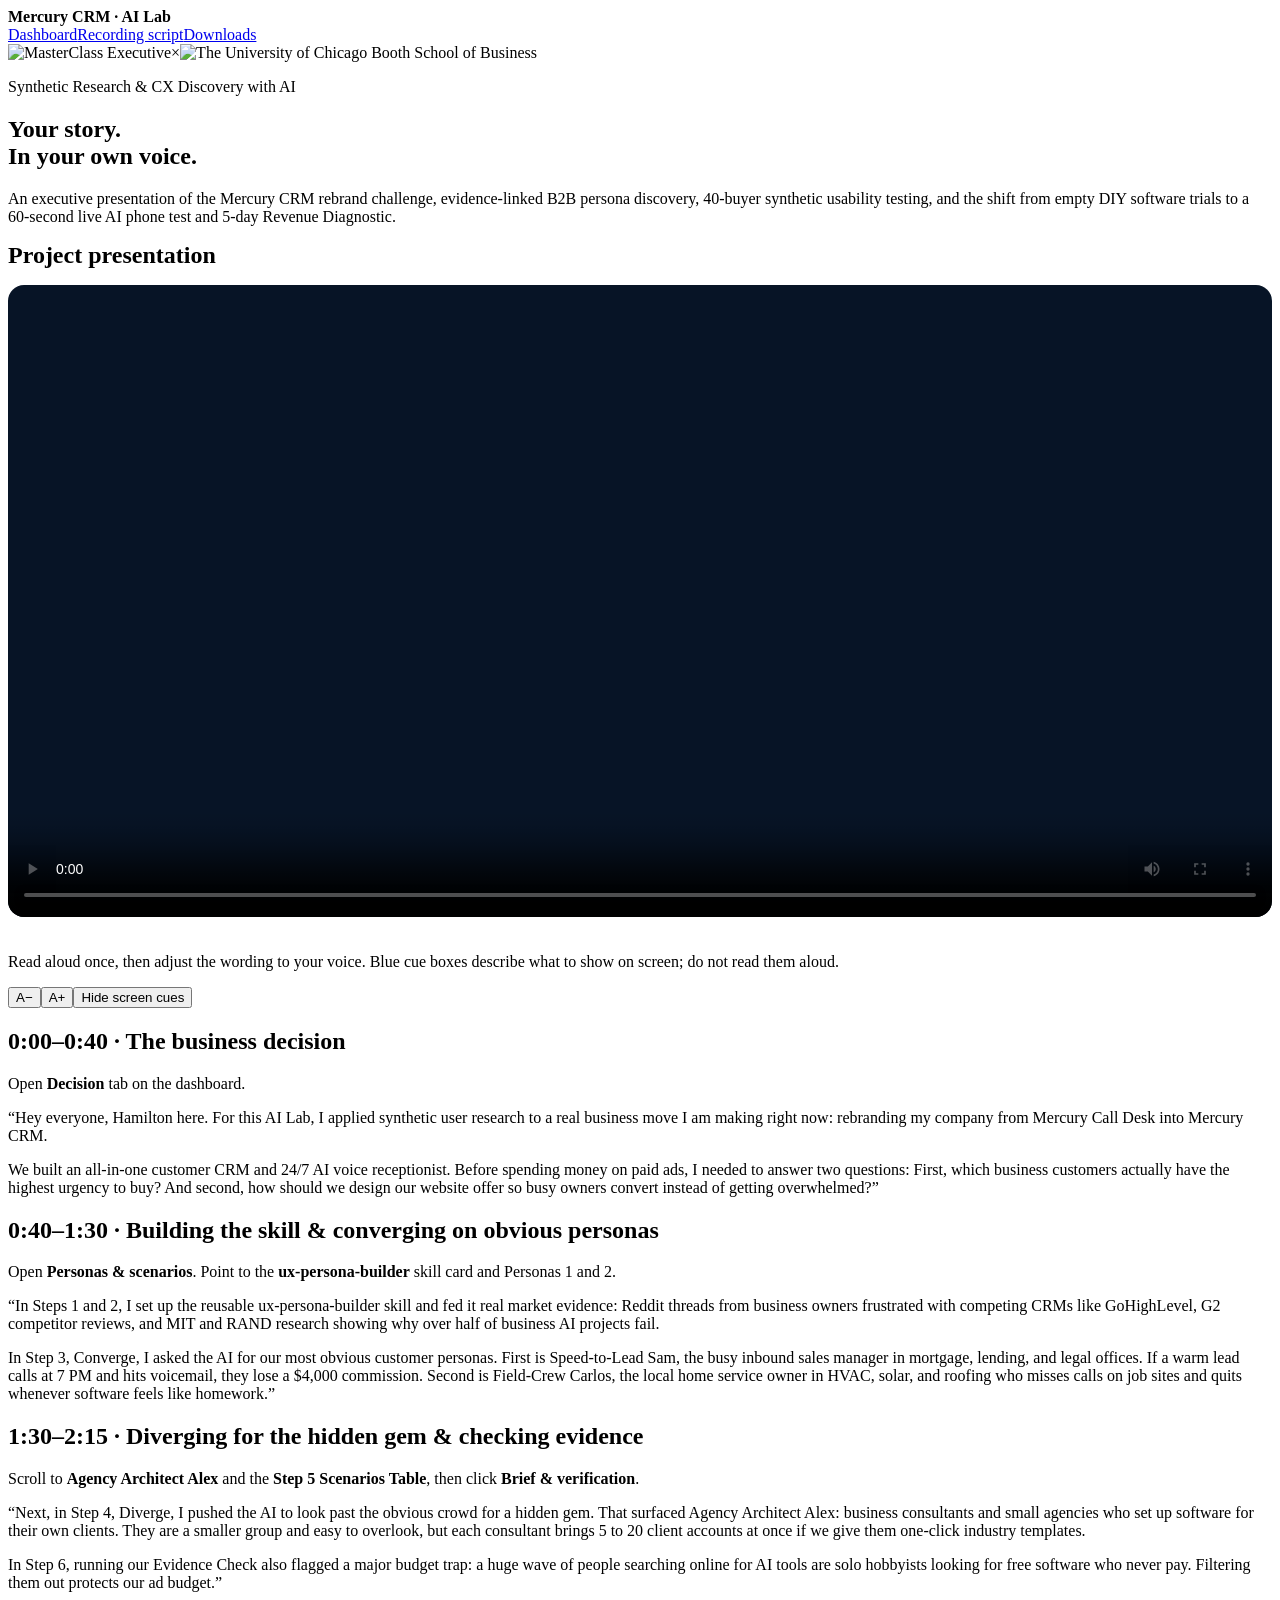
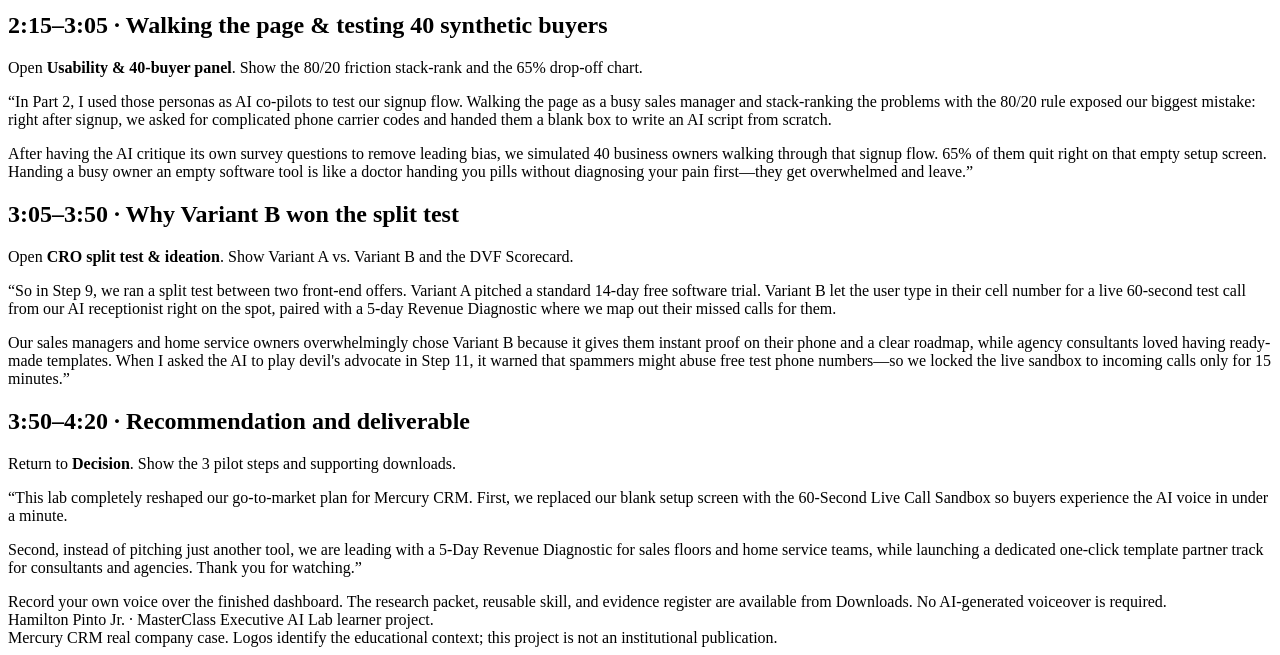
==== public/script/index.html @ 0a56a757 "feat: add interactive teleprompter recording script reader" ====
<!doctype html><html lang="en"><head><meta charset="utf-8"><meta name="viewport" content="width=device-width,initial-scale=1"><meta name="theme-color" content="#071426"><title>Recording script | Mercury CRM · AI Lab</title><meta name="description" content="Mercury CRM AI Lab project: evidence-linked B2B personas, 40-buyer synthetic usability test, CRO split test, and recording script."><link rel="stylesheet" href="/project.css"></head><body>
<header class="top"><div class="nav"><strong>Mercury CRM · AI Lab</strong><nav aria-label="Project navigation"><a href="/?tab=decision">Dashboard</a><a href="/script/">Recording script</a><a href="/downloads/">Downloads</a></nav></div></header>
<section class="hero"><div class="hero-in"><div class="logos"><img src="/brand/masterclass-executive.png" alt="MasterClass Executive"><span aria-hidden="true">×</span><img src="/brand/chicago-booth.png" alt="The University of Chicago Booth School of Business"></div><p class="eyebrow">Synthetic Research &amp; CX Discovery with AI</p><h1>Your story.<br><span class="gradient">In your own voice.</span></h1><p>An executive presentation of the Mercury CRM rebrand challenge, evidence-linked B2B persona discovery, 40-buyer synthetic usability testing, and the shift from empty DIY software trials to a 60-second live AI phone test and 5-day Revenue Diagnostic.</p></div><div class="blocks" aria-hidden="true"></div></section>
<main class="content reader">
<section class="presentation" aria-labelledby="presentation-title" style="margin-bottom:36px"><h2 id="presentation-title" style="font-size:24px;margin:0 0 16px">Project presentation</h2><video controls playsinline preload="metadata" poster="/media/mercury-cx-discovery-poster.jpg" aria-label="Hamilton Pinto Jr. presents the Mercury CRM Synthetic Research and CX Discovery project" style="display:block;width:100%;height:auto;background:#071426;border-radius:16px"><source src="/media/mercury-cx-discovery-presentation.mp4" type="video/mp4">Your browser does not support embedded video. <a href="/media/mercury-cx-discovery-presentation.mp4">Watch the project presentation</a>.</video></section>
<p class="intro">Read aloud once, then adjust the wording to your voice. Blue cue boxes describe what to show on screen; do not read them aloud.</p>
<div class="toolbar" aria-label="Reading controls"><button class="button" id="smaller" aria-label="Smaller script text">A−</button><button class="button" id="larger" aria-label="Larger script text">A+</button><button class="button" id="cues" aria-pressed="false">Hide screen cues</button></div>

<section class="script-section" id="part-1">
  <h2>0:00–0:40 · The business decision</h2>
  <div class="cue">Open <strong>Decision</strong> tab on the dashboard.</div>
  <p class="spoken">“Hey everyone, Hamilton here. For this AI Lab, I applied synthetic user research to a real business move I am making right now: rebranding my company from Mercury Call Desk into Mercury CRM.</p>
  <p class="spoken">We built an all-in-one customer CRM and 24/7 AI voice receptionist. Before spending money on paid ads, I needed to answer two questions: First, which business customers actually have the highest urgency to buy? And second, how should we design our website offer so busy owners convert instead of getting overwhelmed?”</p>
</section>

<section class="script-section" id="part-2">
  <h2>0:40–1:30 · Building the skill &amp; converging on obvious personas</h2>
  <div class="cue">Open <strong>Personas &amp; scenarios</strong>. Point to the <strong>ux-persona-builder</strong> skill card and Personas 1 and 2.</div>
  <p class="spoken">“In Steps 1 and 2, I set up the reusable ux-persona-builder skill and fed it real market evidence: Reddit threads from business owners frustrated with competing CRMs like GoHighLevel, G2 competitor reviews, and MIT and RAND research showing why over half of business AI projects fail.</p>
  <p class="spoken">In Step 3, Converge, I asked the AI for our most obvious customer personas. First is Speed-to-Lead Sam, the busy inbound sales manager in mortgage, lending, and legal offices. If a warm lead calls at 7 PM and hits voicemail, they lose a $4,000 commission. Second is Field-Crew Carlos, the local home service owner in HVAC, solar, and roofing who misses calls on job sites and quits whenever software feels like homework.”</p>
</section>

<section class="script-section" id="part-3">
  <h2>1:30–2:15 · Diverging for the hidden gem &amp; checking evidence</h2>
  <div class="cue">Scroll to <strong>Agency Architect Alex</strong> and the <strong>Step 5 Scenarios Table</strong>, then click <strong>Brief &amp; verification</strong>.</div>
  <p class="spoken">“Next, in Step 4, Diverge, I pushed the AI to look past the obvious crowd for a hidden gem. That surfaced Agency Architect Alex: business consultants and small agencies who set up software for their own clients. They are a smaller group and easy to overlook, but each consultant brings 5 to 20 client accounts at once if we give them one-click industry templates.</p>
  <p class="spoken">In Step 6, running our Evidence Check also flagged a major budget trap: a huge wave of people searching online for AI tools are solo hobbyists looking for free software who never pay. Filtering them out protects our ad budget.”</p>
</section>

<section class="script-section" id="part-4">
  <h2>2:15–3:05 · Walking the page &amp; testing 40 synthetic buyers</h2>
  <div class="cue">Open <strong>Usability &amp; 40-buyer panel</strong>. Show the 80/20 friction stack-rank and the 65% drop-off chart.</div>
  <p class="spoken">“In Part 2, I used those personas as AI co-pilots to test our signup flow. Walking the page as a busy sales manager and stack-ranking the problems with the 80/20 rule exposed our biggest mistake: right after signup, we asked for complicated phone carrier codes and handed them a blank box to write an AI script from scratch.</p>
  <p class="spoken">After having the AI critique its own survey questions to remove leading bias, we simulated 40 business owners walking through that signup flow. 65% of them quit right on that empty setup screen. Handing a busy owner an empty software tool is like a doctor handing you pills without diagnosing your pain first—they get overwhelmed and leave.”</p>
</section>

<section class="script-section" id="part-5">
  <h2>3:05–3:50 · Why Variant B won the split test</h2>
  <div class="cue">Open <strong>CRO split test &amp; ideation</strong>. Show Variant A vs. Variant B and the DVF Scorecard.</div>
  <p class="spoken">“So in Step 9, we ran a split test between two front-end offers. Variant A pitched a standard 14-day free software trial. Variant B let the user type in their cell number for a live 60-second test call from our AI receptionist right on the spot, paired with a 5-day Revenue Diagnostic where we map out their missed calls for them.</p>
  <p class="spoken">Our sales managers and home service owners overwhelmingly chose Variant B because it gives them instant proof on their phone and a clear roadmap, while agency consultants loved having ready-made templates. When I asked the AI to play devil's advocate in Step 11, it warned that spammers might abuse free test phone numbers—so we locked the live sandbox to incoming calls only for 15 minutes.”</p>
</section>

<section class="script-section" id="part-6">
  <h2>3:50–4:20 · Recommendation and deliverable</h2>
  <div class="cue">Return to <strong>Decision</strong>. Show the 3 pilot steps and supporting downloads.</div>
  <p class="spoken">“This lab completely reshaped our go-to-market plan for Mercury CRM. First, we replaced our blank setup screen with the 60-Second Live Call Sandbox so buyers experience the AI voice in under a minute.</p>
  <p class="spoken">Second, instead of pitching just another tool, we are leading with a 5-Day Revenue Diagnostic for sales floors and home service teams, while launching a dedicated one-click template partner track for consultants and agencies. Thank you for watching.”</p>
</section>

<div class="note">Record your own voice over the finished dashboard. The research packet, reusable skill, and evidence register are available from Downloads. No AI-generated voiceover is required.</div>
</main>
<script>let size=22;document.getElementById('larger').onclick=()=>{size=Math.min(34,size+2);document.documentElement.style.setProperty('--read-size',size+'px')};document.getElementById('smaller').onclick=()=>{size=Math.max(16,size-2);document.documentElement.style.setProperty('--read-size',size+'px')};document.getElementById('cues').onclick=e=>{const hidden=document.body.classList.toggle('hide-cues');e.currentTarget.textContent=hidden?'Show screen cues':'Hide screen cues';e.currentTarget.setAttribute('aria-pressed',hidden)};</script>
<footer class="footer">Hamilton Pinto Jr. · MasterClass Executive AI Lab learner project.<br>Mercury CRM real company case. Logos identify the educational context; this project is not an institutional publication.</footer>
</body></html>
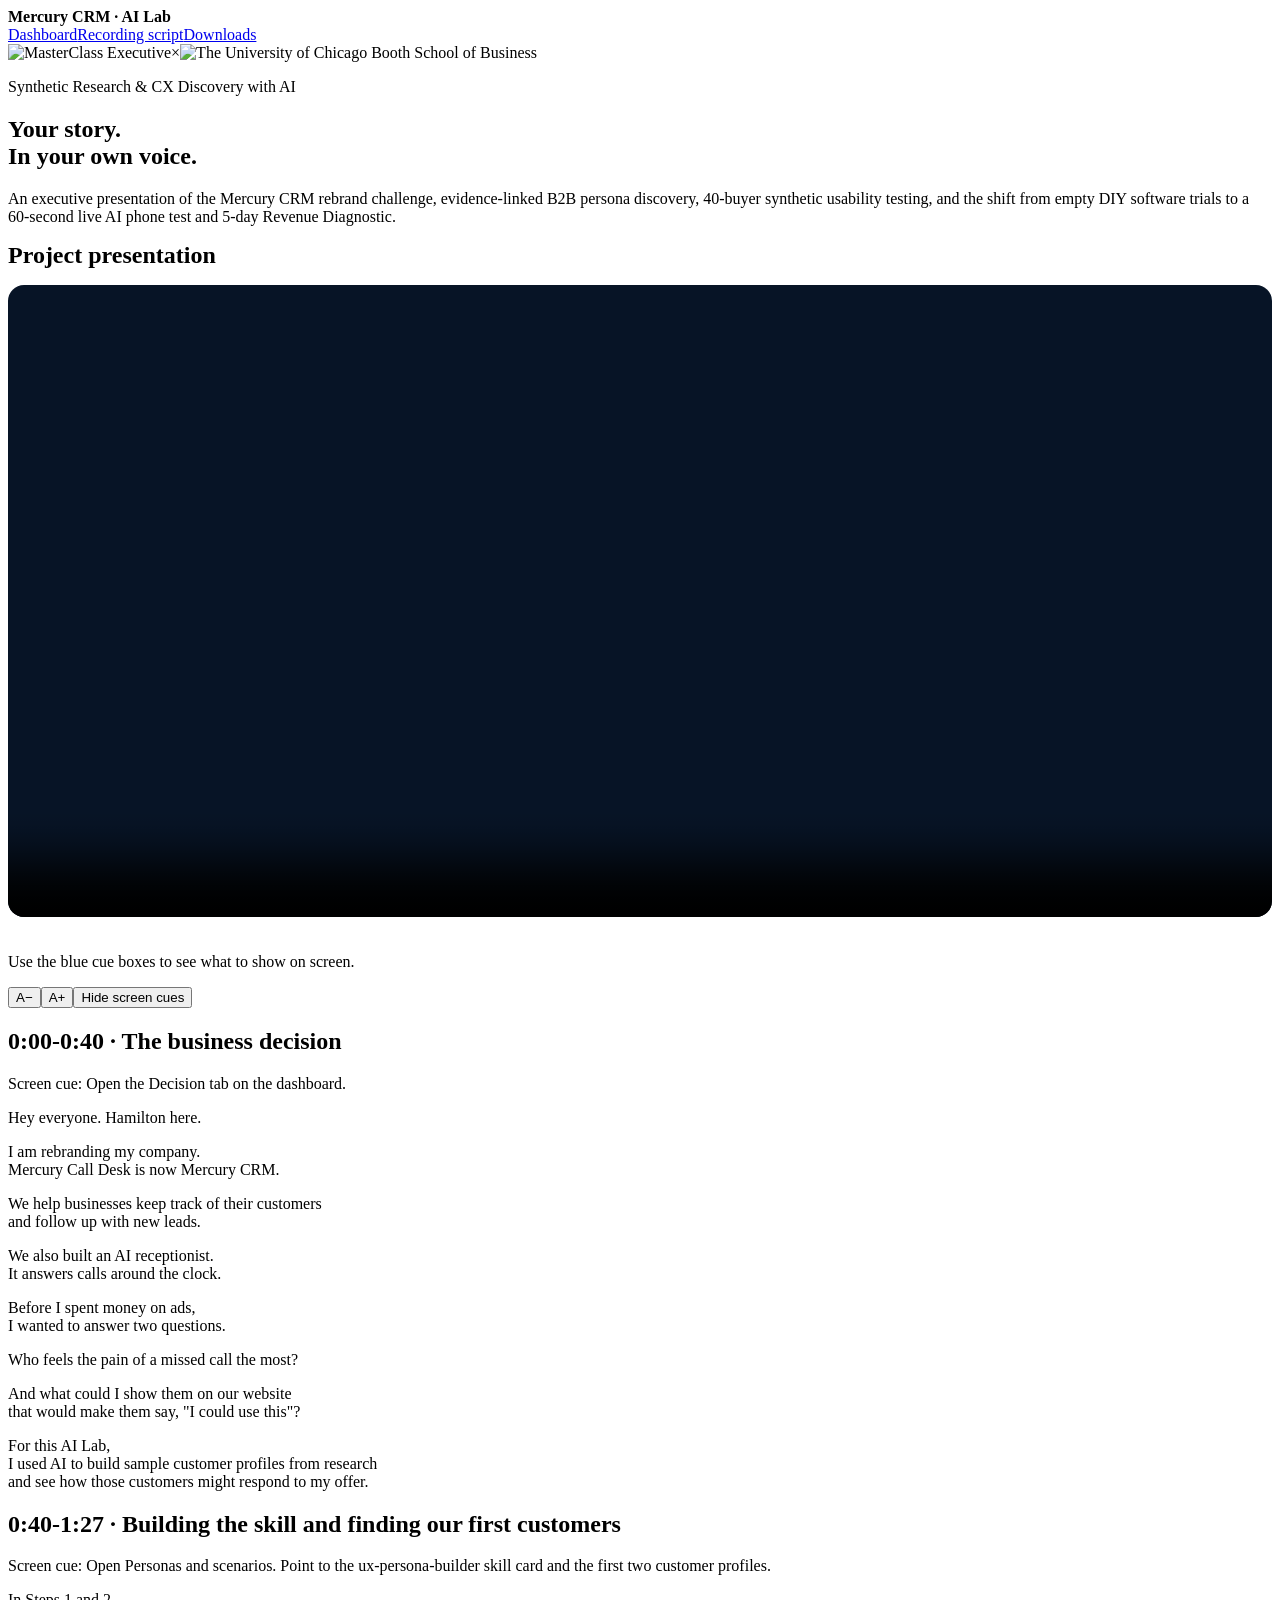
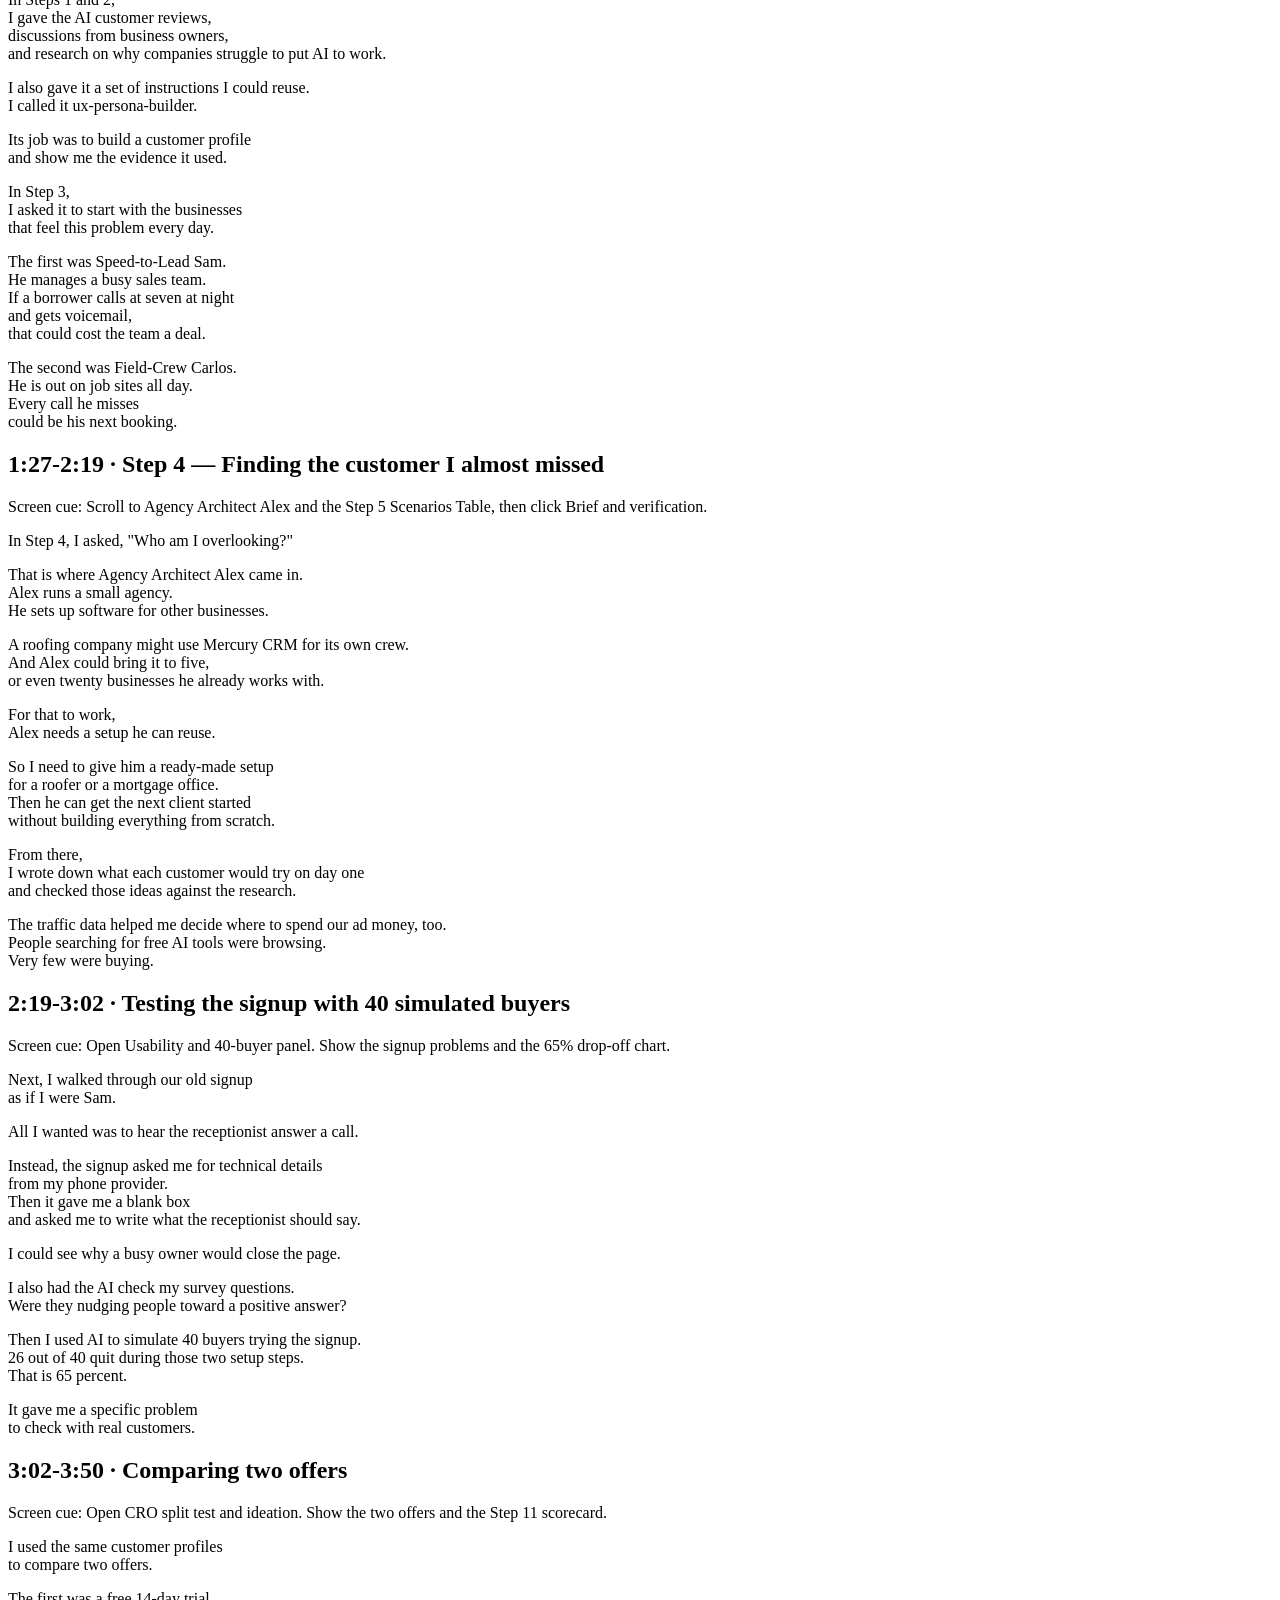
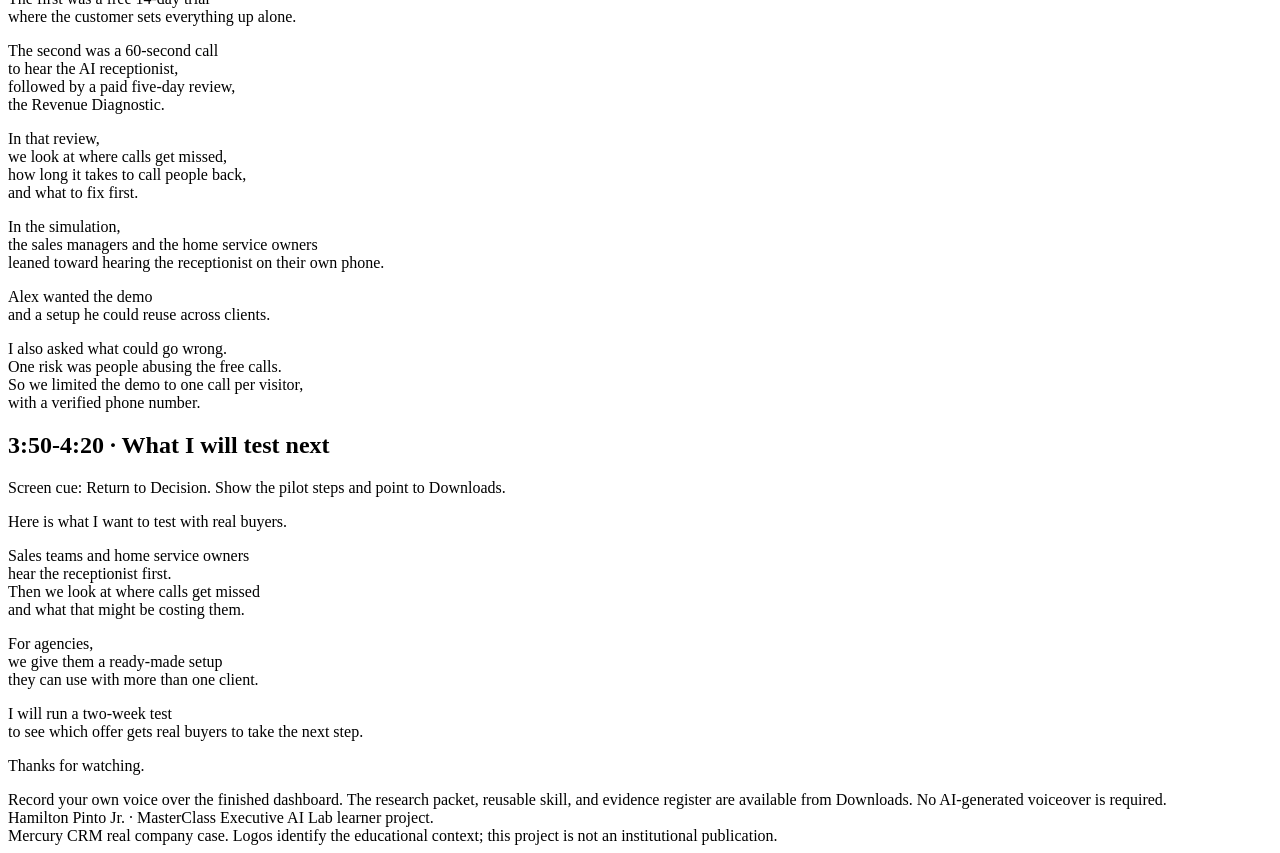
==== commit a962027a: "Use the final recording script verbatim" ====
--- a/public/script/index.html
+++ b/public/script/index.html
@@ -3,49 +3,138 @@
 <section class="hero"><div class="hero-in"><div class="logos"><img src="/brand/masterclass-executive.png" alt="MasterClass Executive"><span aria-hidden="true">×</span><img src="/brand/chicago-booth.png" alt="The University of Chicago Booth School of Business"></div><p class="eyebrow">Synthetic Research &amp; CX Discovery with AI</p><h1>Your story.<br><span class="gradient">In your own voice.</span></h1><p>An executive presentation of the Mercury CRM rebrand challenge, evidence-linked B2B persona discovery, 40-buyer synthetic usability testing, and the shift from empty DIY software trials to a 60-second live AI phone test and 5-day Revenue Diagnostic.</p></div><div class="blocks" aria-hidden="true"></div></section>
 <main class="content reader">
 <section class="presentation" aria-labelledby="presentation-title" style="margin-bottom:36px"><h2 id="presentation-title" style="font-size:24px;margin:0 0 16px">Project presentation</h2><video controls playsinline preload="metadata" poster="/media/mercury-cx-discovery-poster.jpg" aria-label="Hamilton Pinto Jr. presents the Mercury CRM Synthetic Research and CX Discovery project" style="display:block;width:100%;height:auto;background:#071426;border-radius:16px"><source src="/media/mercury-cx-discovery-presentation.mp4" type="video/mp4">Your browser does not support embedded video. <a href="/media/mercury-cx-discovery-presentation.mp4">Watch the project presentation</a>.</video></section>
-<p class="intro">Read aloud once, then adjust the wording to your voice. Blue cue boxes describe what to show on screen; do not read them aloud.</p>
+<p class="intro">Use the blue cue boxes to see what to show on screen.</p>
 <div class="toolbar" aria-label="Reading controls"><button class="button" id="smaller" aria-label="Smaller script text">A−</button><button class="button" id="larger" aria-label="Larger script text">A+</button><button class="button" id="cues" aria-pressed="false">Hide screen cues</button></div>
 
 <section class="script-section" id="part-1">
-  <h2>0:00–0:40 · The business decision</h2>
-  <div class="cue">Open <strong>Decision</strong> tab on the dashboard.</div>
-  <p class="spoken">“Hey everyone, Hamilton here. For this AI Lab, I applied synthetic user research to a real business move I am making right now: rebranding my company from Mercury Call Desk into Mercury CRM.</p>
-  <p class="spoken">We built an all-in-one customer CRM and 24/7 AI voice receptionist. Before spending money on paid ads, I needed to answer two questions: First, which business customers actually have the highest urgency to buy? And second, how should we design our website offer so busy owners convert instead of getting overwhelmed?”</p>
+  <h2>0:00-0:40 · The business decision</h2>
+  <div class="cue">Screen cue: Open the Decision tab on the dashboard.</div>
+  <p class="spoken">Hey everyone. Hamilton here.</p>
+  <p class="spoken">I am rebranding my company.<br>
+Mercury Call Desk is now Mercury CRM.</p>
+  <p class="spoken">We help businesses keep track of their customers<br>
+and follow up with new leads.</p>
+  <p class="spoken">We also built an AI receptionist.<br>
+It answers calls around the clock.</p>
+  <p class="spoken">Before I spent money on ads,<br>
+I wanted to answer two questions.</p>
+  <p class="spoken">Who feels the pain of a missed call the most?</p>
+  <p class="spoken">And what could I show them on our website<br>
+that would make them say, "I could use this"?</p>
+  <p class="spoken">For this AI Lab,<br>
+I used AI to build sample customer profiles from research<br>
+and see how those customers might respond to my offer.</p>
 </section>
 
 <section class="script-section" id="part-2">
-  <h2>0:40–1:30 · Building the skill &amp; converging on obvious personas</h2>
-  <div class="cue">Open <strong>Personas &amp; scenarios</strong>. Point to the <strong>ux-persona-builder</strong> skill card and Personas 1 and 2.</div>
-  <p class="spoken">“In Steps 1 and 2, I set up the reusable ux-persona-builder skill and fed it real market evidence: Reddit threads from business owners frustrated with competing CRMs like GoHighLevel, G2 competitor reviews, and MIT and RAND research showing why over half of business AI projects fail.</p>
-  <p class="spoken">In Step 3, Converge, I asked the AI for our most obvious customer personas. First is Speed-to-Lead Sam, the busy inbound sales manager in mortgage, lending, and legal offices. If a warm lead calls at 7 PM and hits voicemail, they lose a $4,000 commission. Second is Field-Crew Carlos, the local home service owner in HVAC, solar, and roofing who misses calls on job sites and quits whenever software feels like homework.”</p>
+  <h2>0:40-1:27 · Building the skill and finding our first customers</h2>
+  <div class="cue">Screen cue: Open Personas and scenarios. Point to the ux-persona-builder skill card and the first two customer profiles.</div>
+  <p class="spoken">In Steps 1 and 2,<br>
+I gave the AI customer reviews,<br>
+discussions from business owners,<br>
+and research on why companies struggle to put AI to work.</p>
+  <p class="spoken">I also gave it a set of instructions I could reuse.<br>
+I called it ux-persona-builder.</p>
+  <p class="spoken">Its job was to build a customer profile<br>
+and show me the evidence it used.</p>
+  <p class="spoken">In Step 3,<br>
+I asked it to start with the businesses<br>
+that feel this problem every day.</p>
+  <p class="spoken">The first was Speed-to-Lead Sam.<br>
+He manages a busy sales team.<br>
+If a borrower calls at seven at night<br>
+and gets voicemail,<br>
+that could cost the team a deal.</p>
+  <p class="spoken">The second was Field-Crew Carlos.<br>
+He is out on job sites all day.<br>
+Every call he misses<br>
+could be his next booking.</p>
 </section>
 
 <section class="script-section" id="part-3">
-  <h2>1:30–2:15 · Diverging for the hidden gem &amp; checking evidence</h2>
-  <div class="cue">Scroll to <strong>Agency Architect Alex</strong> and the <strong>Step 5 Scenarios Table</strong>, then click <strong>Brief &amp; verification</strong>.</div>
-  <p class="spoken">“Next, in Step 4, Diverge, I pushed the AI to look past the obvious crowd for a hidden gem. That surfaced Agency Architect Alex: business consultants and small agencies who set up software for their own clients. They are a smaller group and easy to overlook, but each consultant brings 5 to 20 client accounts at once if we give them one-click industry templates.</p>
-  <p class="spoken">In Step 6, running our Evidence Check also flagged a major budget trap: a huge wave of people searching online for AI tools are solo hobbyists looking for free software who never pay. Filtering them out protects our ad budget.”</p>
+  <h2>1:27-2:19 · Step 4 — Finding the customer I almost missed</h2>
+  <div class="cue">Screen cue: Scroll to Agency Architect Alex and the Step 5 Scenarios Table, then click Brief and verification.</div>
+  <p class="spoken">In Step 4, I asked, "Who am I overlooking?"</p>
+  <p class="spoken">That is where Agency Architect Alex came in.<br>
+Alex runs a small agency.<br>
+He sets up software for other businesses.</p>
+  <p class="spoken">A roofing company might use Mercury CRM for its own crew.<br>
+And Alex could bring it to five,<br>
+or even twenty businesses he already works with.</p>
+  <p class="spoken">For that to work,<br>
+Alex needs a setup he can reuse.</p>
+  <p class="spoken">So I need to give him a ready-made setup<br>
+for a roofer or a mortgage office.<br>
+Then he can get the next client started<br>
+without building everything from scratch.</p>
+  <p class="spoken">From there,<br>
+I wrote down what each customer would try on day one<br>
+and checked those ideas against the research.</p>
+  <p class="spoken">The traffic data helped me decide where to spend our ad money, too.<br>
+People searching for free AI tools were browsing.<br>
+Very few were buying.</p>
 </section>
 
 <section class="script-section" id="part-4">
-  <h2>2:15–3:05 · Walking the page &amp; testing 40 synthetic buyers</h2>
-  <div class="cue">Open <strong>Usability &amp; 40-buyer panel</strong>. Show the 80/20 friction stack-rank and the 65% drop-off chart.</div>
-  <p class="spoken">“In Part 2, I used those personas as AI co-pilots to test our signup flow. Walking the page as a busy sales manager and stack-ranking the problems with the 80/20 rule exposed our biggest mistake: right after signup, we asked for complicated phone carrier codes and handed them a blank box to write an AI script from scratch.</p>
-  <p class="spoken">After having the AI critique its own survey questions to remove leading bias, we simulated 40 business owners walking through that signup flow. 65% of them quit right on that empty setup screen. Handing a busy owner an empty software tool is like a doctor handing you pills without diagnosing your pain first—they get overwhelmed and leave.”</p>
+  <h2>2:19-3:02 · Testing the signup with 40 simulated buyers</h2>
+  <div class="cue">Screen cue: Open Usability and 40-buyer panel. Show the signup problems and the 65% drop-off chart.</div>
+  <p class="spoken">Next, I walked through our old signup<br>
+as if I were Sam.</p>
+  <p class="spoken">All I wanted was to hear the receptionist answer a call.</p>
+  <p class="spoken">Instead, the signup asked me for technical details<br>
+from my phone provider.<br>
+Then it gave me a blank box<br>
+and asked me to write what the receptionist should say.</p>
+  <p class="spoken">I could see why a busy owner would close the page.</p>
+  <p class="spoken">I also had the AI check my survey questions.<br>
+Were they nudging people toward a positive answer?</p>
+  <p class="spoken">Then I used AI to simulate 40 buyers trying the signup.<br>
+26 out of 40 quit during those two setup steps.<br>
+That is 65 percent.</p>
+  <p class="spoken">It gave me a specific problem<br>
+to check with real customers.</p>
 </section>
 
 <section class="script-section" id="part-5">
-  <h2>3:05–3:50 · Why Variant B won the split test</h2>
-  <div class="cue">Open <strong>CRO split test &amp; ideation</strong>. Show Variant A vs. Variant B and the DVF Scorecard.</div>
-  <p class="spoken">“So in Step 9, we ran a split test between two front-end offers. Variant A pitched a standard 14-day free software trial. Variant B let the user type in their cell number for a live 60-second test call from our AI receptionist right on the spot, paired with a 5-day Revenue Diagnostic where we map out their missed calls for them.</p>
-  <p class="spoken">Our sales managers and home service owners overwhelmingly chose Variant B because it gives them instant proof on their phone and a clear roadmap, while agency consultants loved having ready-made templates. When I asked the AI to play devil's advocate in Step 11, it warned that spammers might abuse free test phone numbers—so we locked the live sandbox to incoming calls only for 15 minutes.”</p>
+  <h2>3:02-3:50 · Comparing two offers</h2>
+  <div class="cue">Screen cue: Open CRO split test and ideation. Show the two offers and the Step 11 scorecard.</div>
+  <p class="spoken">I used the same customer profiles<br>
+to compare two offers.</p>
+  <p class="spoken">The first was a free 14-day trial<br>
+where the customer sets everything up alone.</p>
+  <p class="spoken">The second was a 60-second call<br>
+to hear the AI receptionist,<br>
+followed by a paid five-day review,<br>
+the Revenue Diagnostic.</p>
+  <p class="spoken">In that review,<br>
+we look at where calls get missed,<br>
+how long it takes to call people back,<br>
+and what to fix first.</p>
+  <p class="spoken">In the simulation,<br>
+the sales managers and the home service owners<br>
+leaned toward hearing the receptionist on their own phone.</p>
+  <p class="spoken">Alex wanted the demo<br>
+and a setup he could reuse across clients.</p>
+  <p class="spoken">I also asked what could go wrong.<br>
+One risk was people abusing the free calls.<br>
+So we limited the demo to one call per visitor,<br>
+with a verified phone number.</p>
 </section>
 
 <section class="script-section" id="part-6">
-  <h2>3:50–4:20 · Recommendation and deliverable</h2>
-  <div class="cue">Return to <strong>Decision</strong>. Show the 3 pilot steps and supporting downloads.</div>
-  <p class="spoken">“This lab completely reshaped our go-to-market plan for Mercury CRM. First, we replaced our blank setup screen with the 60-Second Live Call Sandbox so buyers experience the AI voice in under a minute.</p>
-  <p class="spoken">Second, instead of pitching just another tool, we are leading with a 5-Day Revenue Diagnostic for sales floors and home service teams, while launching a dedicated one-click template partner track for consultants and agencies. Thank you for watching.”</p>
+  <h2>3:50-4:20 · What I will test next</h2>
+  <div class="cue">Screen cue: Return to Decision. Show the pilot steps and point to Downloads.</div>
+  <p class="spoken">Here is what I want to test with real buyers.</p>
+  <p class="spoken">Sales teams and home service owners<br>
+hear the receptionist first.<br>
+Then we look at where calls get missed<br>
+and what that might be costing them.</p>
+  <p class="spoken">For agencies,<br>
+we give them a ready-made setup<br>
+they can use with more than one client.</p>
+  <p class="spoken">I will run a two-week test<br>
+to see which offer gets real buyers to take the next step.</p>
+  <p class="spoken">Thanks for watching.</p>
 </section>
 
 <div class="note">Record your own voice over the finished dashboard. The research packet, reusable skill, and evidence register are available from Downloads. No AI-generated voiceover is required.</div>
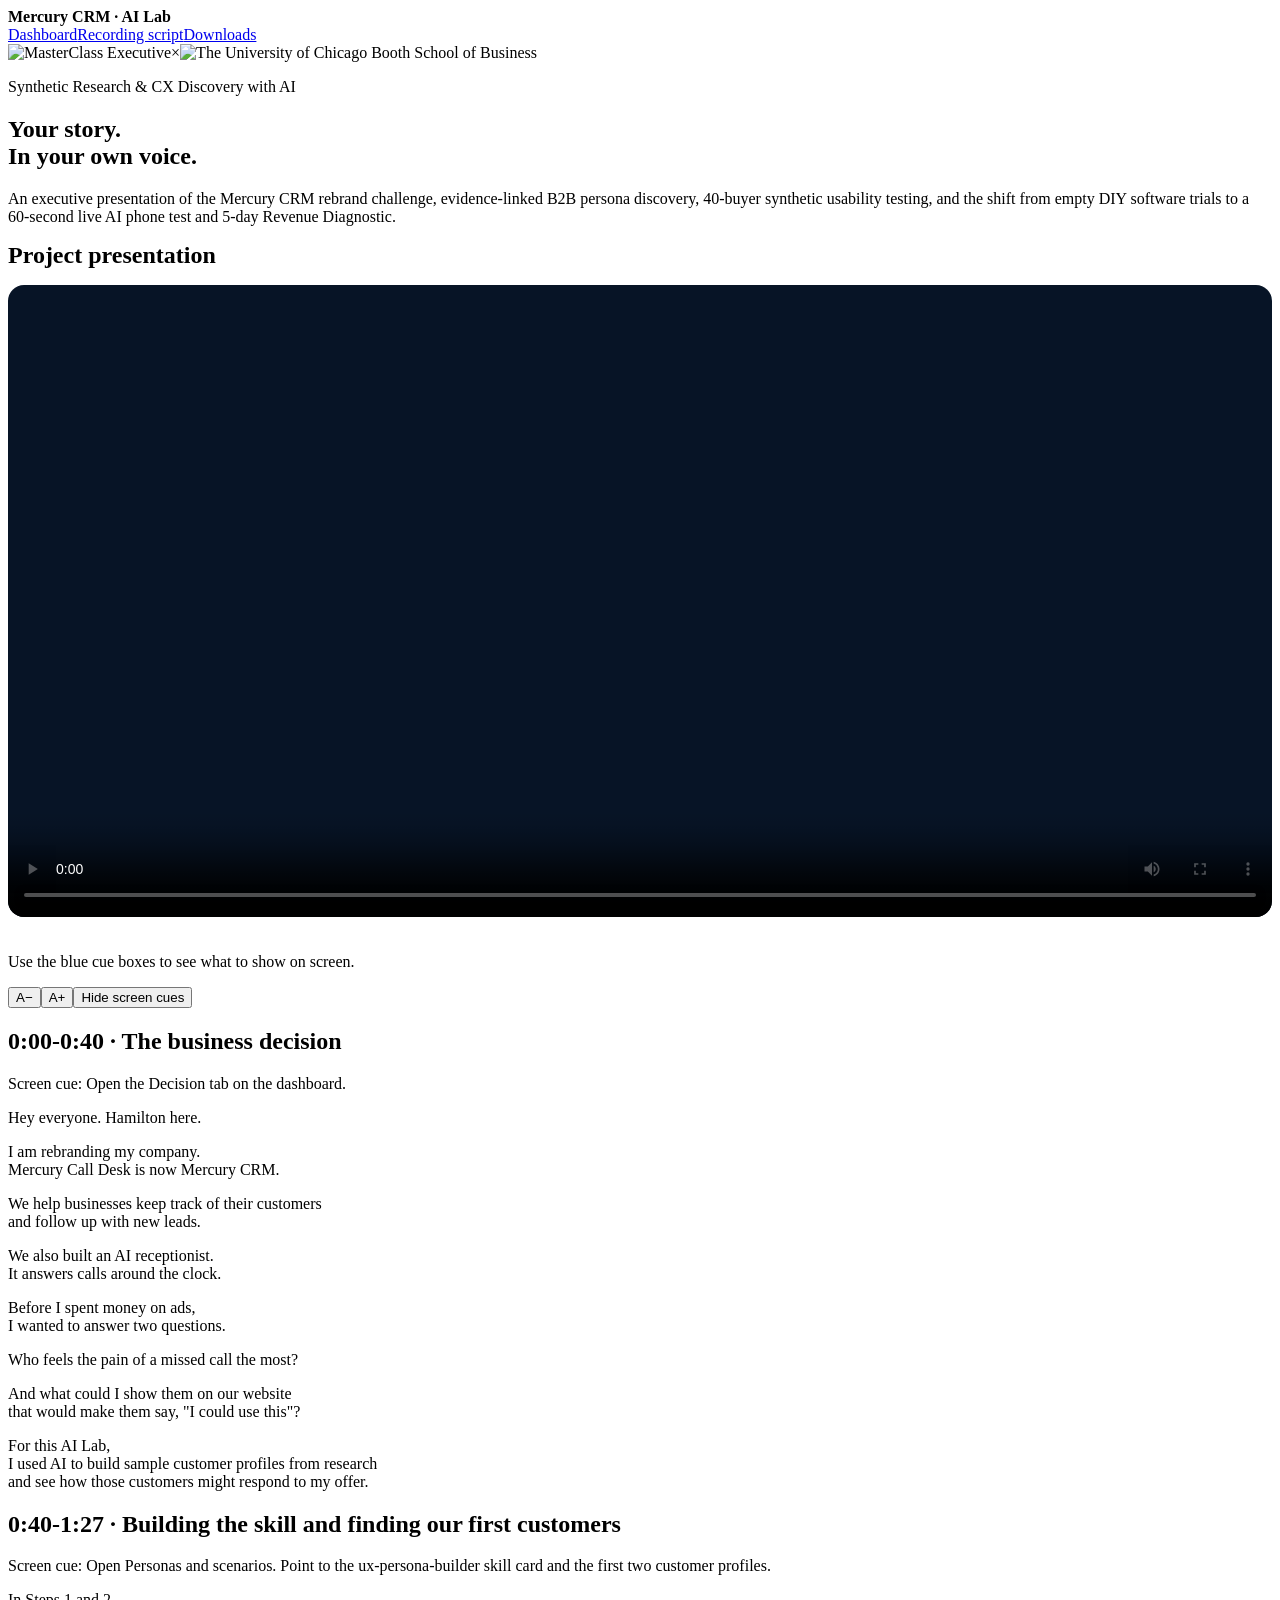
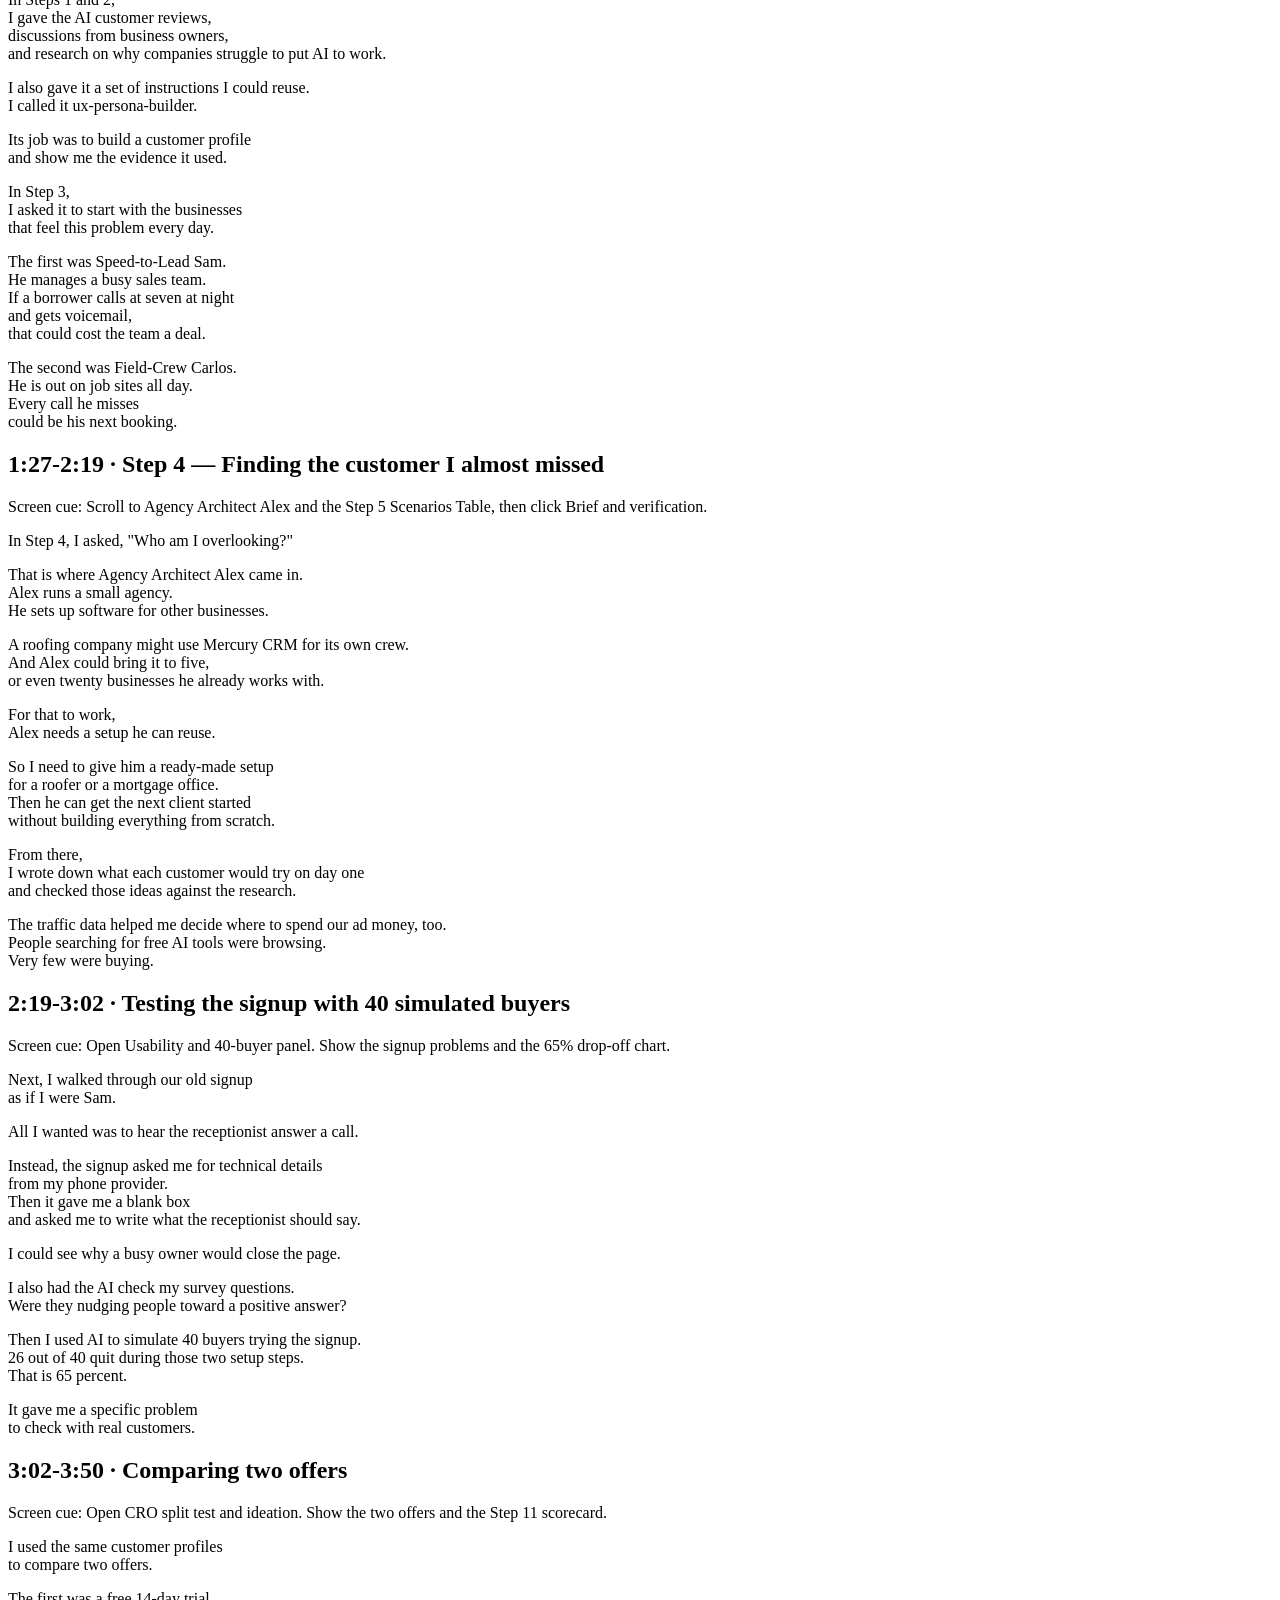
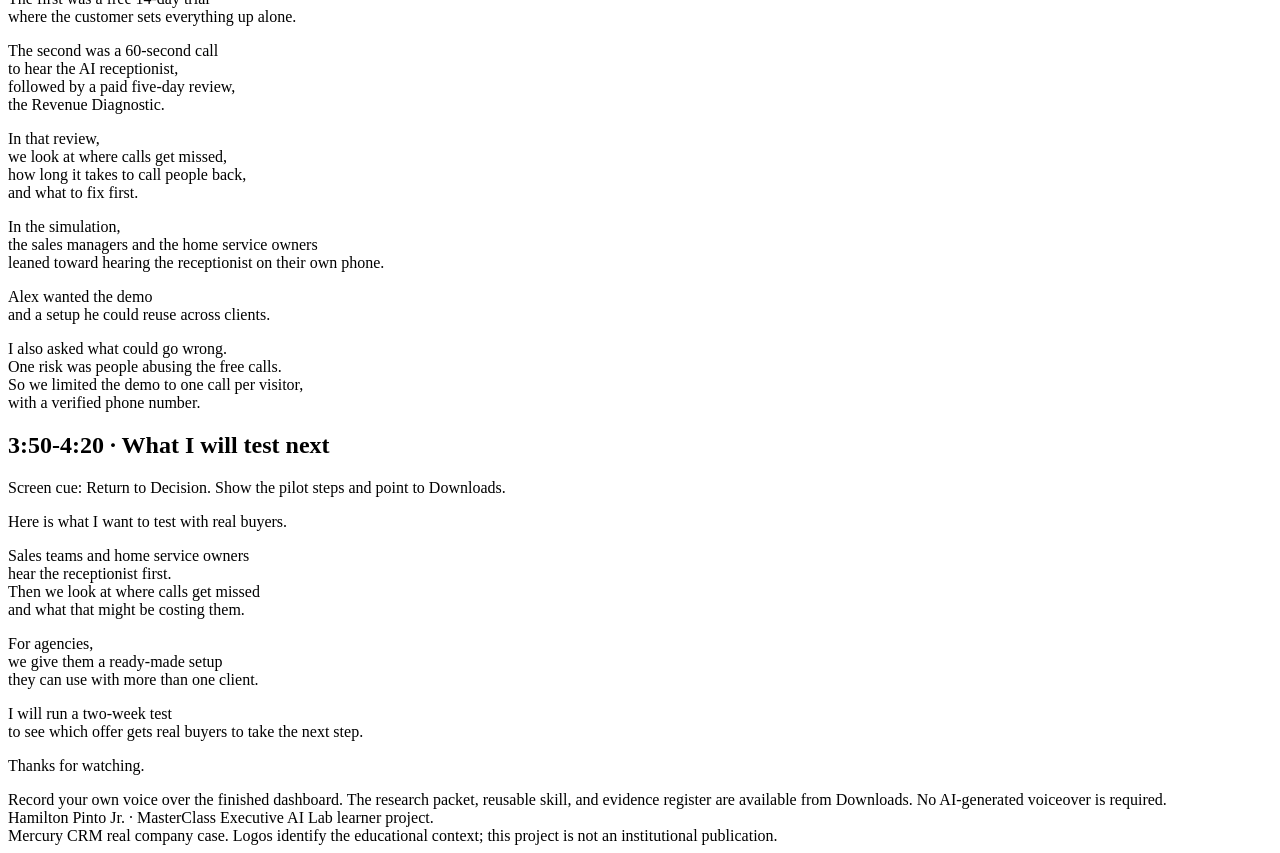
==== commit fc762f55: "Serve the Lab 03 intro video under its own filename Moves the intro-cut video and poster to new file" ====
--- a/public/script/index.html
+++ b/public/script/index.html
@@ -2,7 +2,7 @@
 <header class="top"><div class="nav"><strong>Mercury CRM · AI Lab</strong><nav aria-label="Project navigation"><a href="/?tab=decision">Dashboard</a><a href="/script/">Recording script</a><a href="/downloads/">Downloads</a></nav></div></header>
 <section class="hero"><div class="hero-in"><div class="logos"><img src="/brand/masterclass-executive.png" alt="MasterClass Executive"><span aria-hidden="true">×</span><img src="/brand/chicago-booth.png" alt="The University of Chicago Booth School of Business"></div><p class="eyebrow">Synthetic Research &amp; CX Discovery with AI</p><h1>Your story.<br><span class="gradient">In your own voice.</span></h1><p>An executive presentation of the Mercury CRM rebrand challenge, evidence-linked B2B persona discovery, 40-buyer synthetic usability testing, and the shift from empty DIY software trials to a 60-second live AI phone test and 5-day Revenue Diagnostic.</p></div><div class="blocks" aria-hidden="true"></div></section>
 <main class="content reader">
-<section class="presentation" aria-labelledby="presentation-title" style="margin-bottom:36px"><h2 id="presentation-title" style="font-size:24px;margin:0 0 16px">Project presentation</h2><video controls playsinline preload="metadata" poster="/media/mercury-cx-discovery-poster.jpg" aria-label="Hamilton Pinto Jr. presents the Mercury CRM Synthetic Research and CX Discovery project" style="display:block;width:100%;height:auto;background:#071426;border-radius:16px"><source src="/media/mercury-cx-discovery-presentation.mp4" type="video/mp4">Your browser does not support embedded video. <a href="/media/mercury-cx-discovery-presentation.mp4">Watch the project presentation</a>.</video></section>
+<section class="presentation" aria-labelledby="presentation-title" style="margin-bottom:36px"><h2 id="presentation-title" style="font-size:24px;margin:0 0 16px">Project presentation</h2><video controls playsinline preload="metadata" poster="/media/MCX-Lab03-Presentation-v3-INTRO-LEVELED-poster.jpg" aria-label="Hamilton Pinto Jr. presents the Mercury CRM Synthetic Research and CX Discovery project" style="display:block;width:100%;height:auto;background:#071426;border-radius:16px"><source src="/media/MCX-Lab03-Presentation-v3-INTRO-LEVELED.mp4" type="video/mp4">Your browser does not support embedded video. <a href="/media/MCX-Lab03-Presentation-v3-INTRO-LEVELED.mp4">Watch the project presentation</a>.</video></section>
 <p class="intro">Use the blue cue boxes to see what to show on screen.</p>
 <div class="toolbar" aria-label="Reading controls"><button class="button" id="smaller" aria-label="Smaller script text">A−</button><button class="button" id="larger" aria-label="Larger script text">A+</button><button class="button" id="cues" aria-pressed="false">Hide screen cues</button></div>
 
